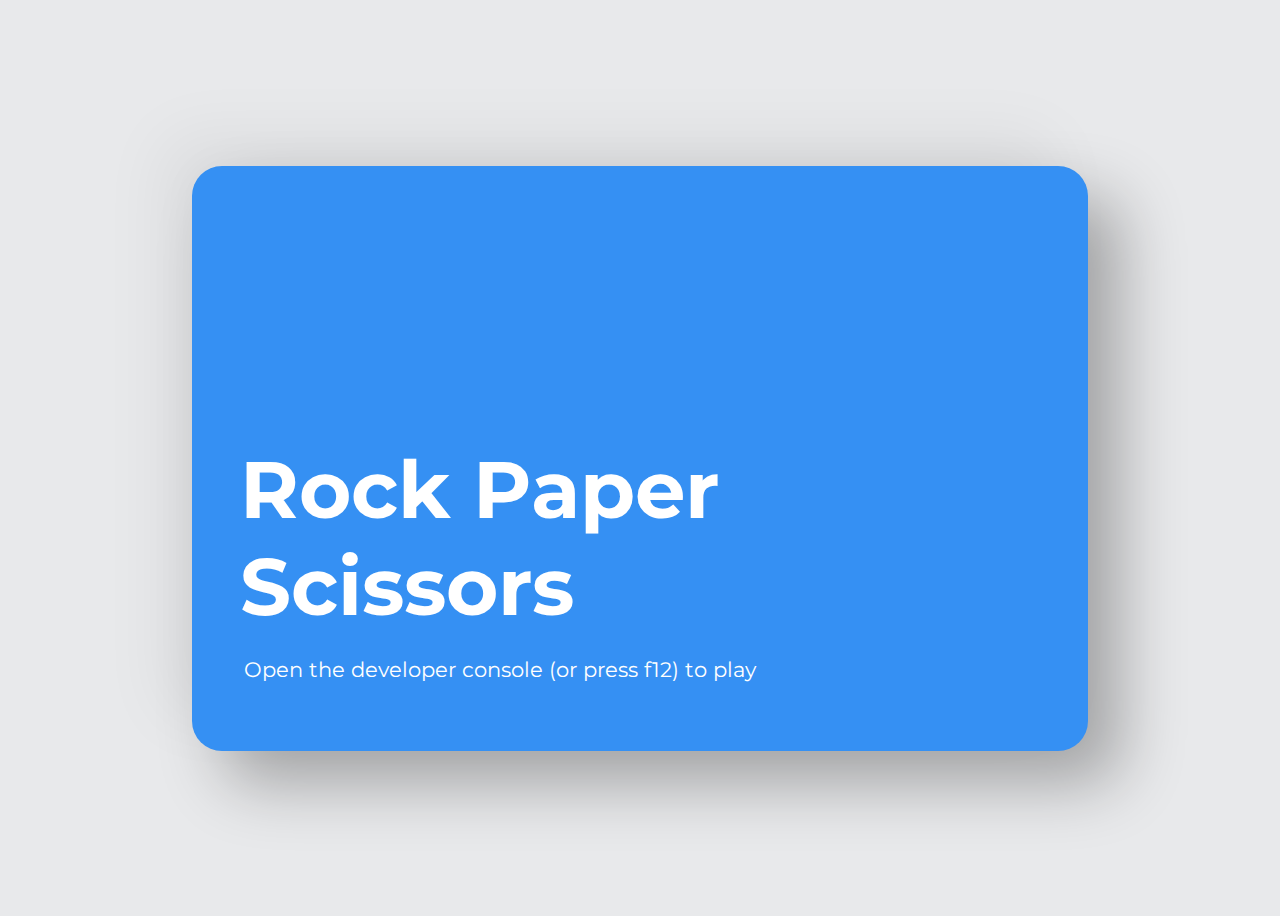
==== 101/RockPaperScissors/index.html @ 7471bff5 "Started rock paper scissors: added htms and css" ====
<!DOCTYPE html>
<html lang="en">
	<head>
		<meta charset="UTF-8" />
		<meta name="viewport" content="width=device-width, initial-scale=1.0" />
		<title>Rock Paper Scissors</title>
		<link
			href="https://fonts.googleapis.com/css?family=Montserrat:400,700&display=swap"
			rel="stylesheet"
		/>
		<link rel="stylesheet" href="css/style.css" />
		<script src="main.js"></script>
	</head>
	<body>
		<main>
			<h1>Rock Paper Scissors</h1>
			<p>Open the developer console (or press f12) to play</p>
		</main>
	</body>
</html>
---- 101/RockPaperScissors/css/style.css ----
* {
  -webkit-box-sizing: border-box;
          box-sizing: border-box;
}

body {
  background-color: #e8e9eb;
  font-family: "Montserrat", sans-serif;
  color: white;
  height: 100vh;
  display: -webkit-box;
  display: -ms-flexbox;
  display: flex;
  -webkit-box-align: center;
      -ms-flex-align: center;
          align-items: center;
}

main {
  display: -webkit-box;
  display: -ms-flexbox;
  display: flex;
  height: 65vh;
  width: 70vw;
  margin: 0 auto;
  border-radius: 30px;
  background-color: #3590f3;
  -webkit-box-shadow: 32px 32px 65px rgba(0, 0, 0, 0.3), -32px -32px 65px rgba(0, 0, 0, 0.05);
          box-shadow: 32px 32px 65px rgba(0, 0, 0, 0.3), -32px -32px 65px rgba(0, 0, 0, 0.05);
  padding: 3em 3em;
  -webkit-box-pack: end;
      -ms-flex-pack: end;
          justify-content: flex-end;
  -webkit-box-orient: vertical;
  -webkit-box-direction: normal;
      -ms-flex-direction: column;
          flex-direction: column;
}

main h1 {
  font-size: 5em;
  margin: 1px 0;
}

main p {
  font-size: 1.3em;
  padding-left: 4px;
}
/*# sourceMappingURL=style.css.map */
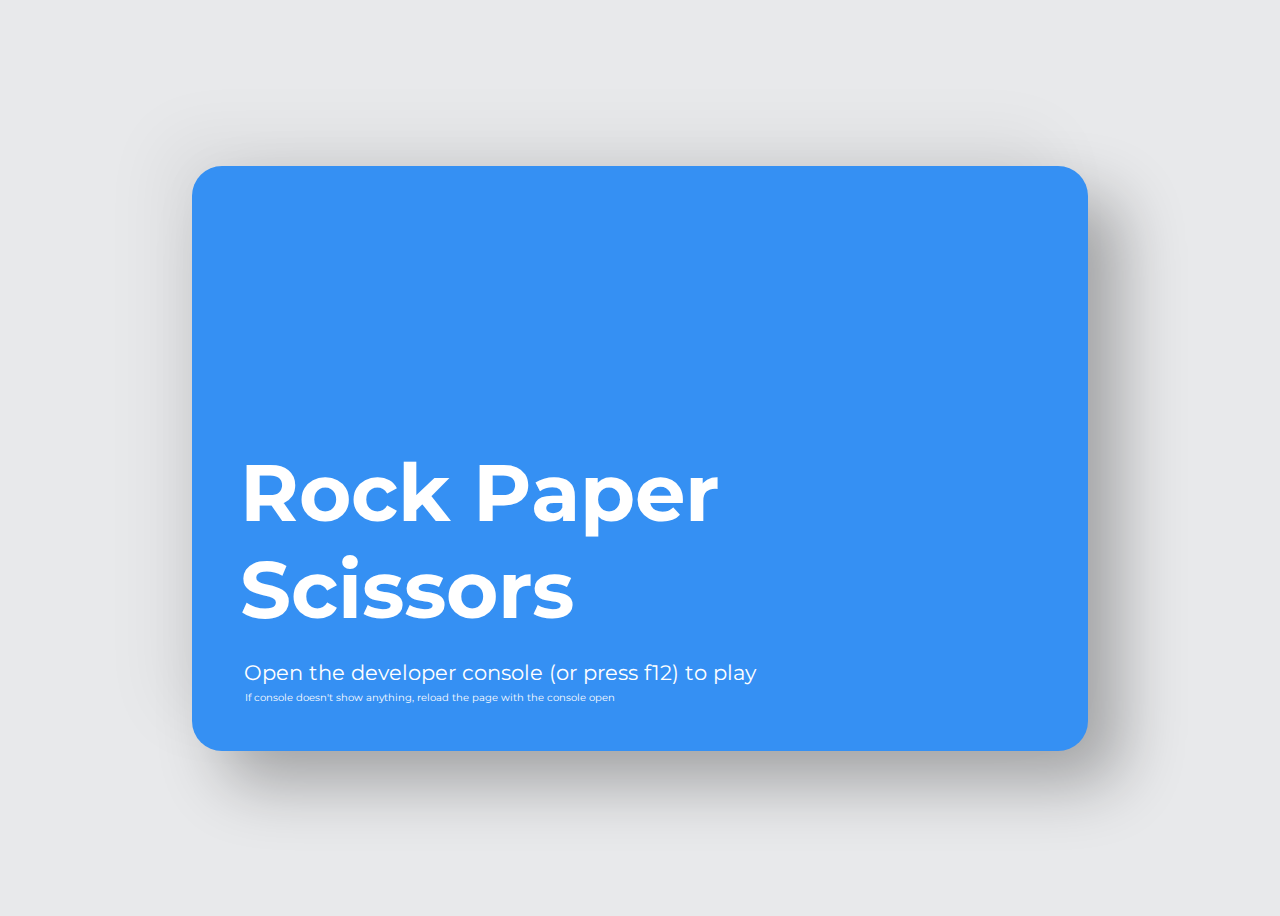
==== commit 42cb380b: "Finished js, game works, and looks great!" ====
--- a/101/RockPaperScissors/index.html
+++ b/101/RockPaperScissors/index.html
@@ -9,12 +9,16 @@
 			rel="stylesheet"
 		/>
 		<link rel="stylesheet" href="css/style.css" />
-		<script src="main.js"></script>
 	</head>
 	<body>
 		<main>
 			<h1>Rock Paper Scissors</h1>
 			<p>Open the developer console (or press f12) to play</p>
+			<p id="info">
+				If console doesn't show anything, reload the page with the
+				console open
+			</p>
 		</main>
+		<script src="main.js"></script>
 	</body>
 </html>
--- a/101/RockPaperScissors/css/style.css
+++ b/101/RockPaperScissors/css/style.css
@@ -45,5 +45,13 @@
 main p {
   font-size: 1.3em;
   padding-left: 4px;
+  margin-bottom: 0.3em;
+}
+
+p#info {
+  font-size: 0.6em;
+  padding: 0;
+  margin: 0;
+  padding-left: 5px;
 }
 /*# sourceMappingURL=style.css.map */